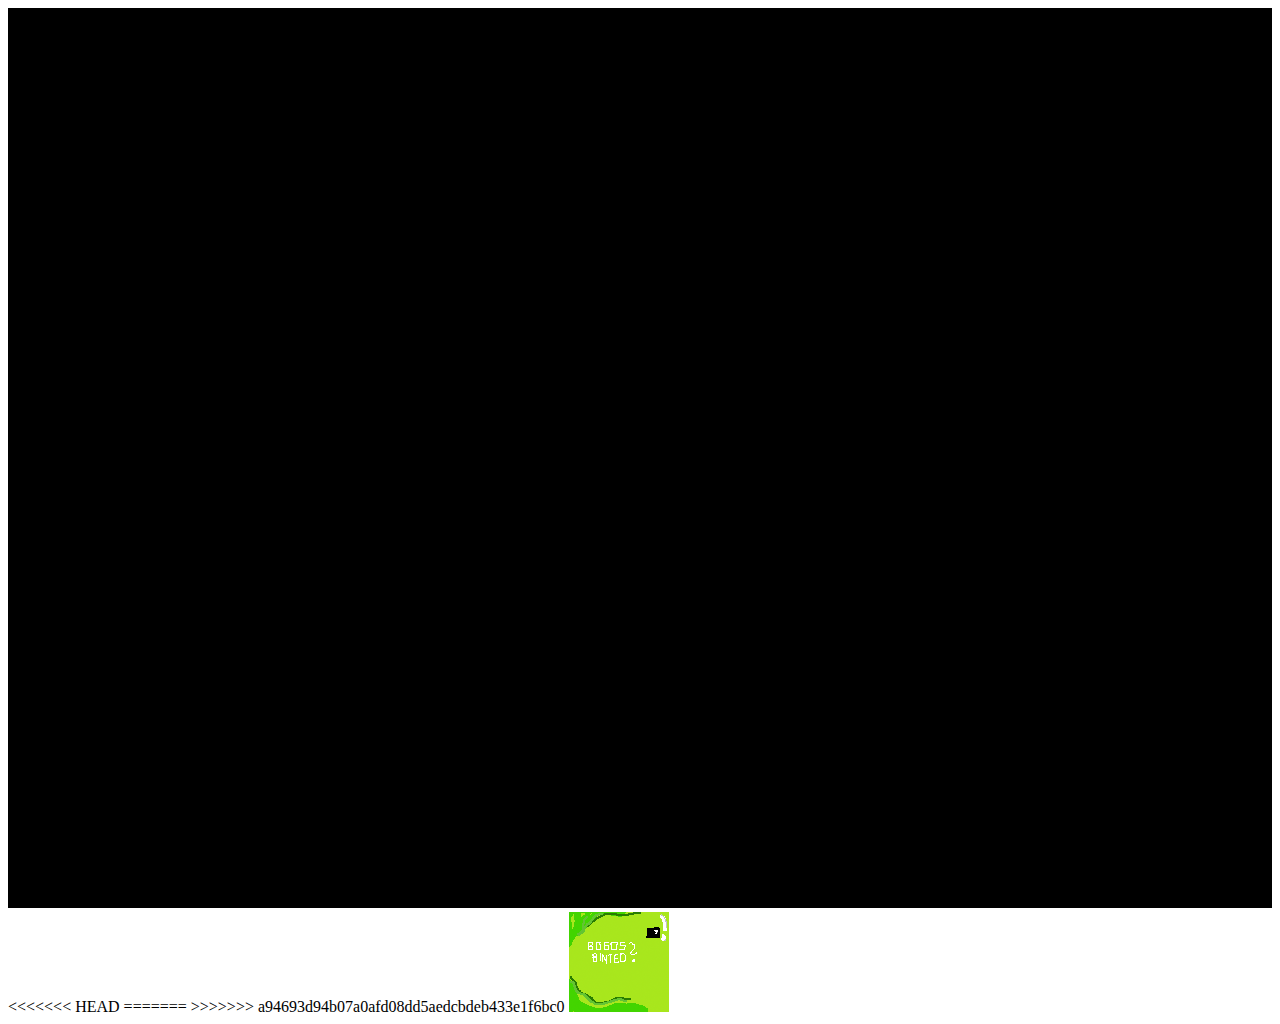
==== craneKick/index.html @ 206f23d3 "Merge branch 'main' of https://github.com/amos-py/craneKick" ====
<!DOCTYPE html>
<html>
    <head>
        <meta charset="UTF-8">
        <title></title>
        <link rel="stylesheet" href="Code/style.css">
        <script src="Code/variables.js" defer></script>
        <script src="Code/sprite.js"></script>
        <script src="Code/functions.js" defer></script>
        <script src="Code/code.js" defer></script>

    </head>
    <body>
        <canvas id="canvasRoom"> </canvas>
        
        <!-- Audio -->
        <audio id = "audioJump" src="Audio/audioJump.mp3"></audio>
<<<<<<< HEAD
=======
        <audio id = "vine-boom" src="Audio/vine-boom.mp3"></audio>
>>>>>>> a94693d94b07a0afd08dd5aedcbdeb433e1f6bc0
        <audio id = "ohYeah" src="Audio/ohYeah.mp3"></audio>
        <img id = "bogosBinted" src="Art/Characters/bogosBinted.png" alt="Bogos Binted?">
    </body>
</html>
---- craneKick/Code/style.css ----
body {
    overflow: hidden;
}

canvas {
    width: 100%;
    height: 100vh;
    }
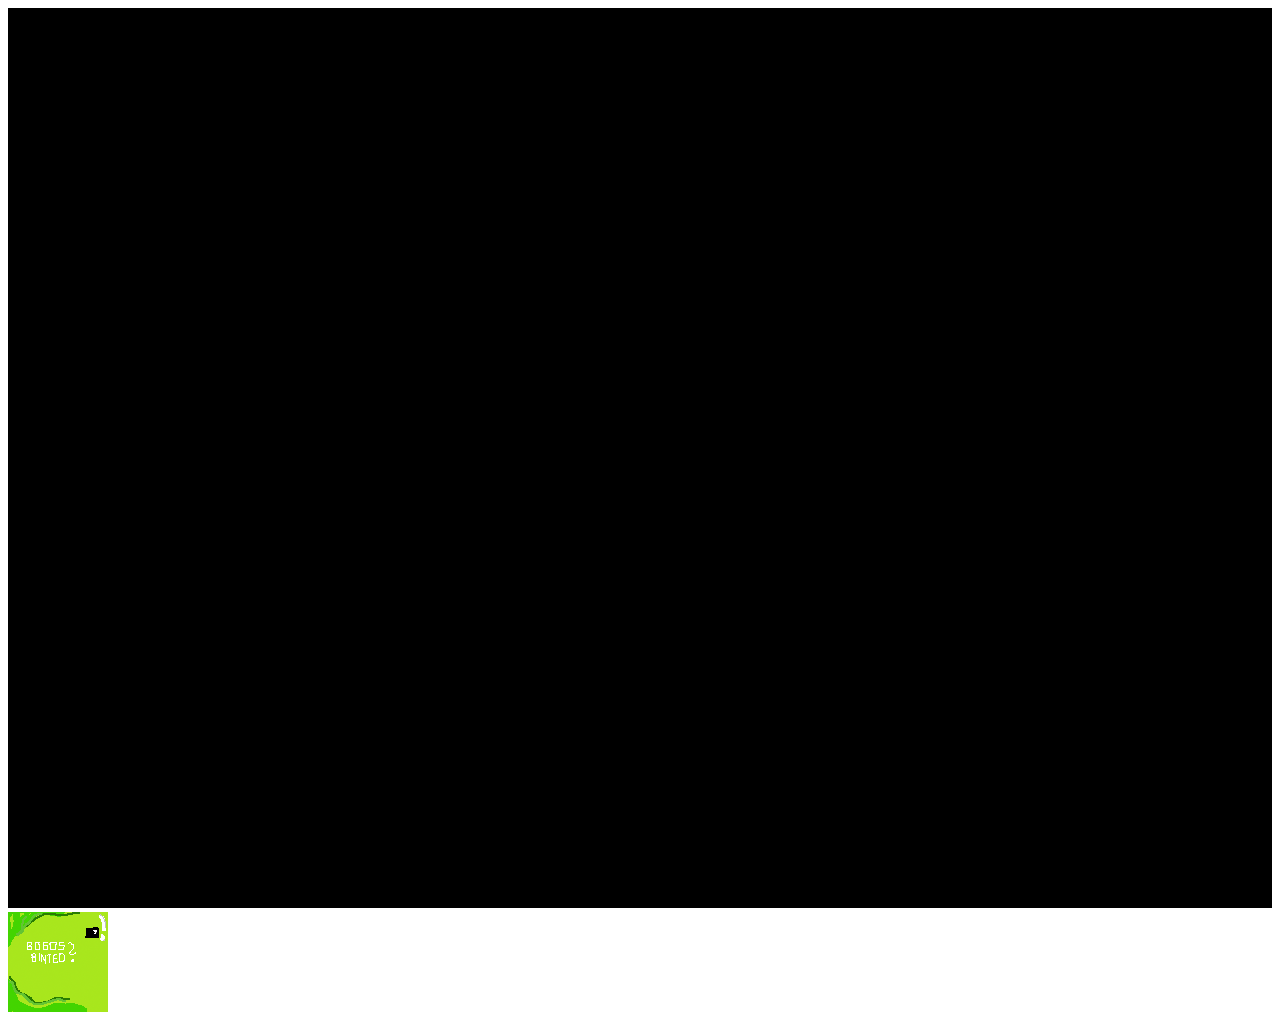
==== commit 6024f373: "?" ====
--- a/craneKick/index.html
+++ b/craneKick/index.html
@@ -15,10 +15,6 @@
         
         <!-- Audio -->
         <audio id = "audioJump" src="Audio/audioJump.mp3"></audio>
-<<<<<<< HEAD
-=======
-        <audio id = "vine-boom" src="Audio/vine-boom.mp3"></audio>
->>>>>>> a94693d94b07a0afd08dd5aedcbdeb433e1f6bc0
         <audio id = "ohYeah" src="Audio/ohYeah.mp3"></audio>
         <img id = "bogosBinted" src="Art/Characters/bogosBinted.png" alt="Bogos Binted?">
     </body>
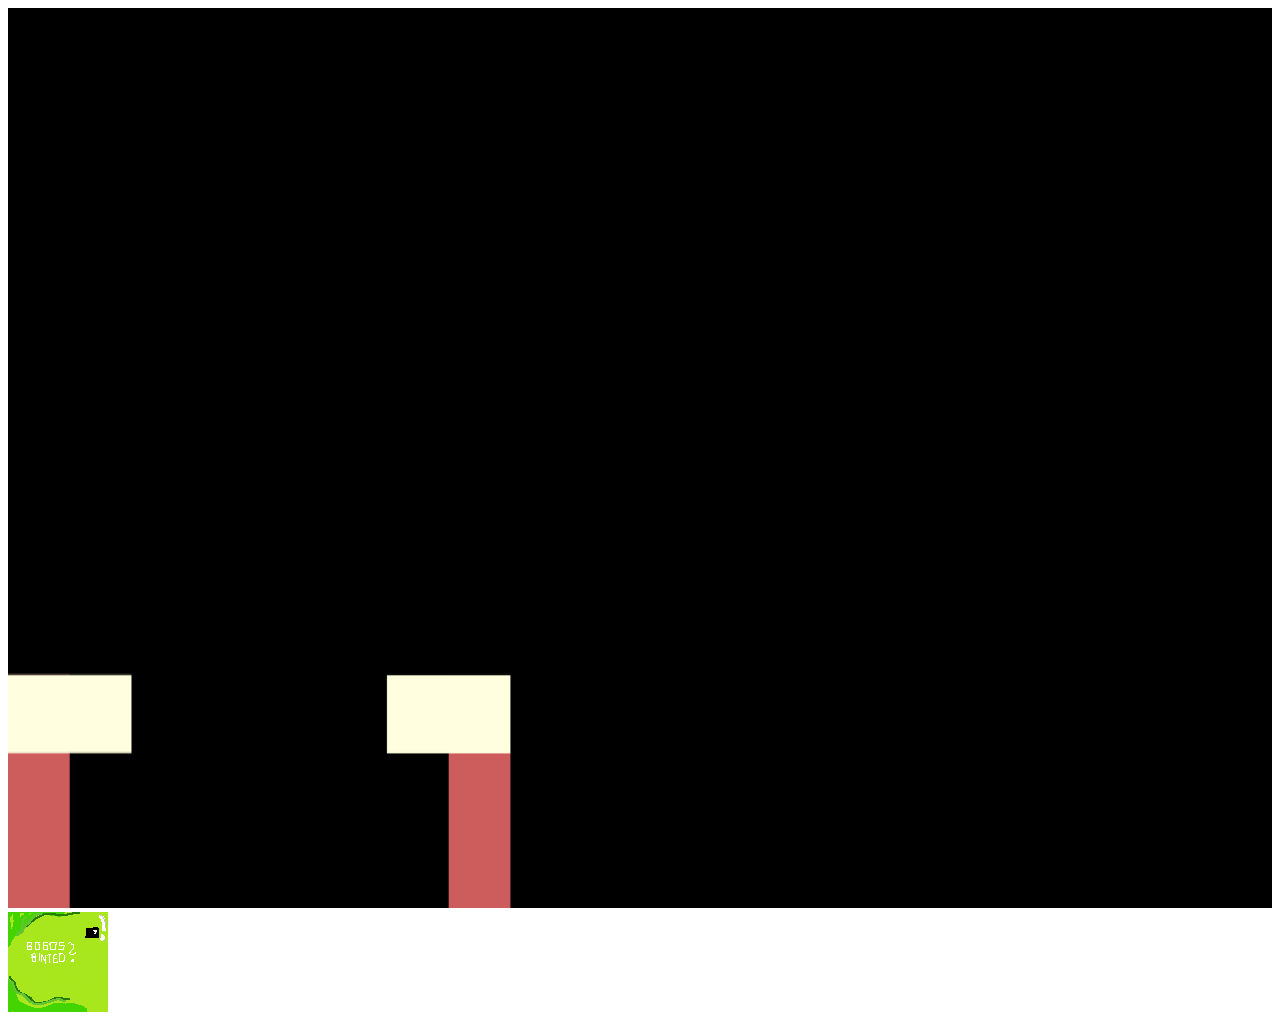
==== commit 83483fbc: "crusty doulbe jump script" ====
--- a/craneKick/index.html
+++ b/craneKick/index.html
@@ -16,6 +16,7 @@
         <!-- Audio -->
         <audio id = "audioJump" src="Audio/audioJump.mp3"></audio>
         <audio id = "ohYeah" src="Audio/ohYeah.mp3"></audio>
+        <audio id = "vine-boom" src="Audio/vine-boom.mp3"></audio>
         <img id = "bogosBinted" src="Art/Characters/bogosBinted.png" alt="Bogos Binted?">
     </body>
 </html>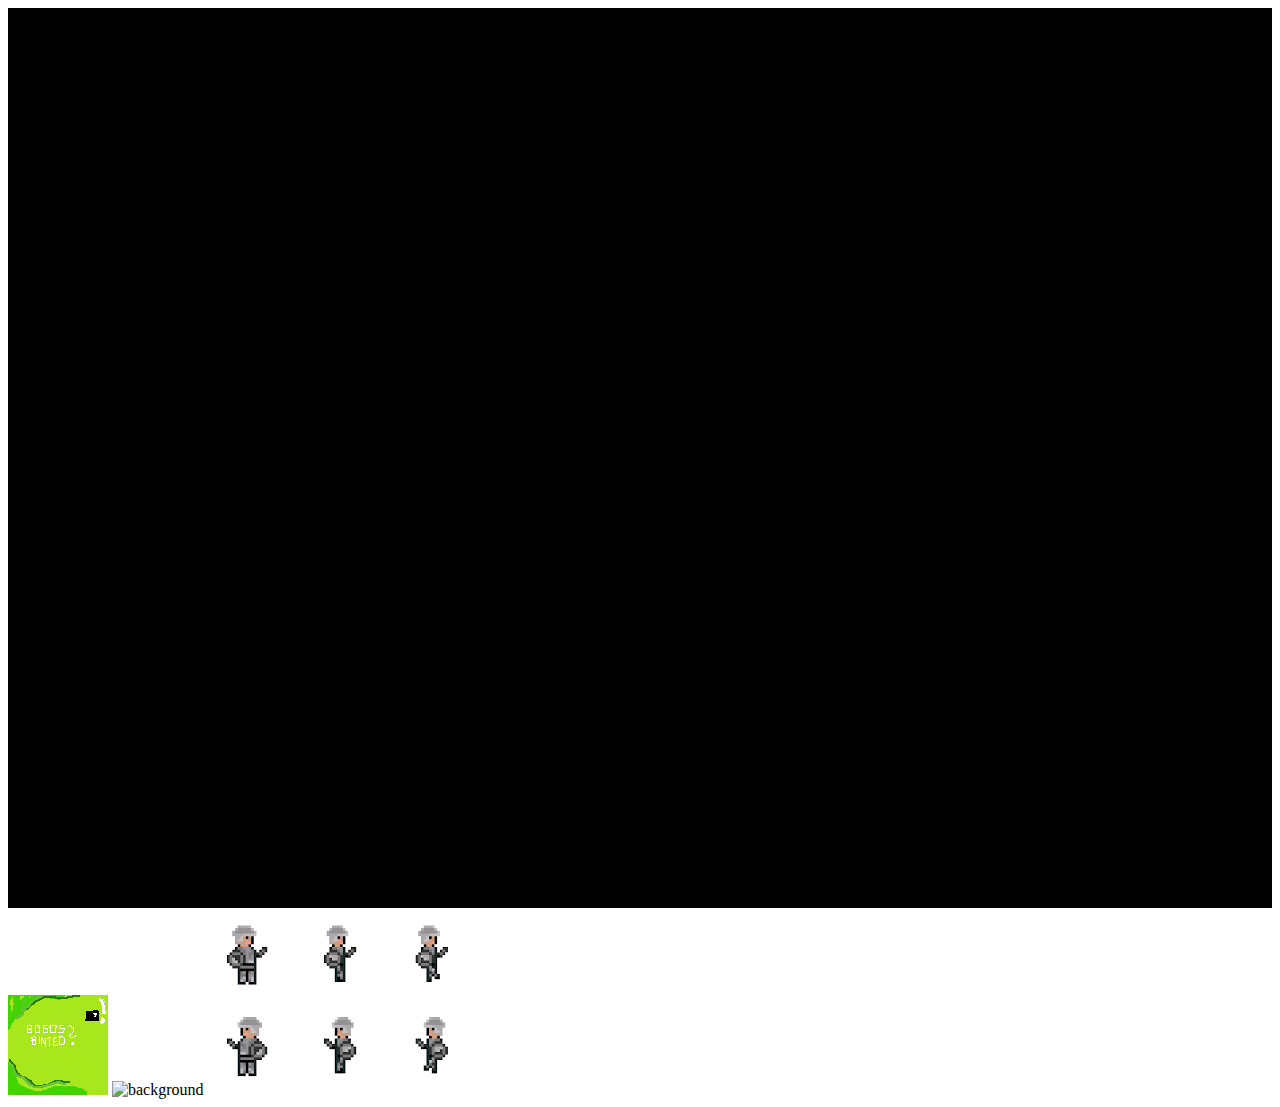
==== commit 011ce1e2: "Små fixes" ====
--- a/craneKick/index.html
+++ b/craneKick/index.html
@@ -18,5 +18,7 @@
         <audio id = "ohYeah" src="Audio/ohYeah.mp3"></audio>
         <audio id = "vine-boom" src="Audio/vine-boom.mp3"></audio>
         <img id = "bogosBinted" src="Art/Characters/bogosBinted.png" alt="Bogos Binted?">
+        <img id = "background" src="Art/Rooms/Limeroom_Concept.png" alt="background">
+        <img id = "sprite1" src="Art/Characters/sprite1.png" alt="sprite1">
     </body>
 </html>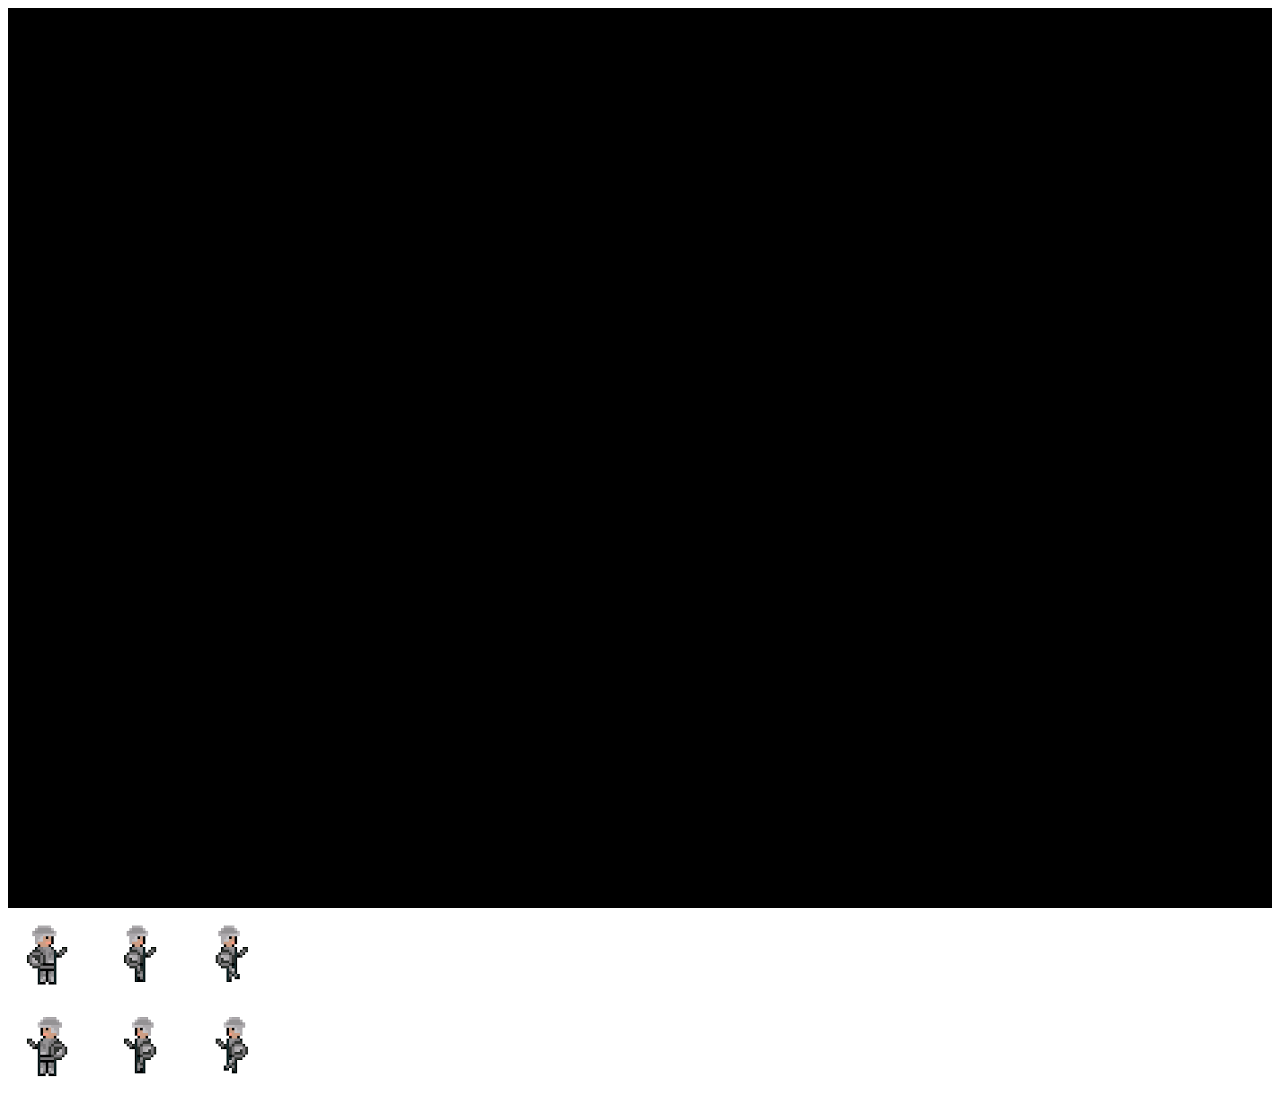
==== commit cbd3ab73: "clean" ====
--- a/craneKick/index.html
+++ b/craneKick/index.html
@@ -17,8 +17,8 @@
         <audio id = "audioJump" src="Audio/audioJump.mp3"></audio>
         <audio id = "ohYeah" src="Audio/ohYeah.mp3"></audio>
         <audio id = "vine-boom" src="Audio/vine-boom.mp3"></audio>
-        <img id = "bogosBinted" src="Art/Characters/bogosBinted.png" alt="Bogos Binted?">
-        <img id = "background" src="Art/Rooms/Limeroom_Concept.png" alt="background">
+
+        <!-- Image -->
         <img id = "sprite1" src="Art/Characters/sprite1.png" alt="sprite1">
     </body>
 </html>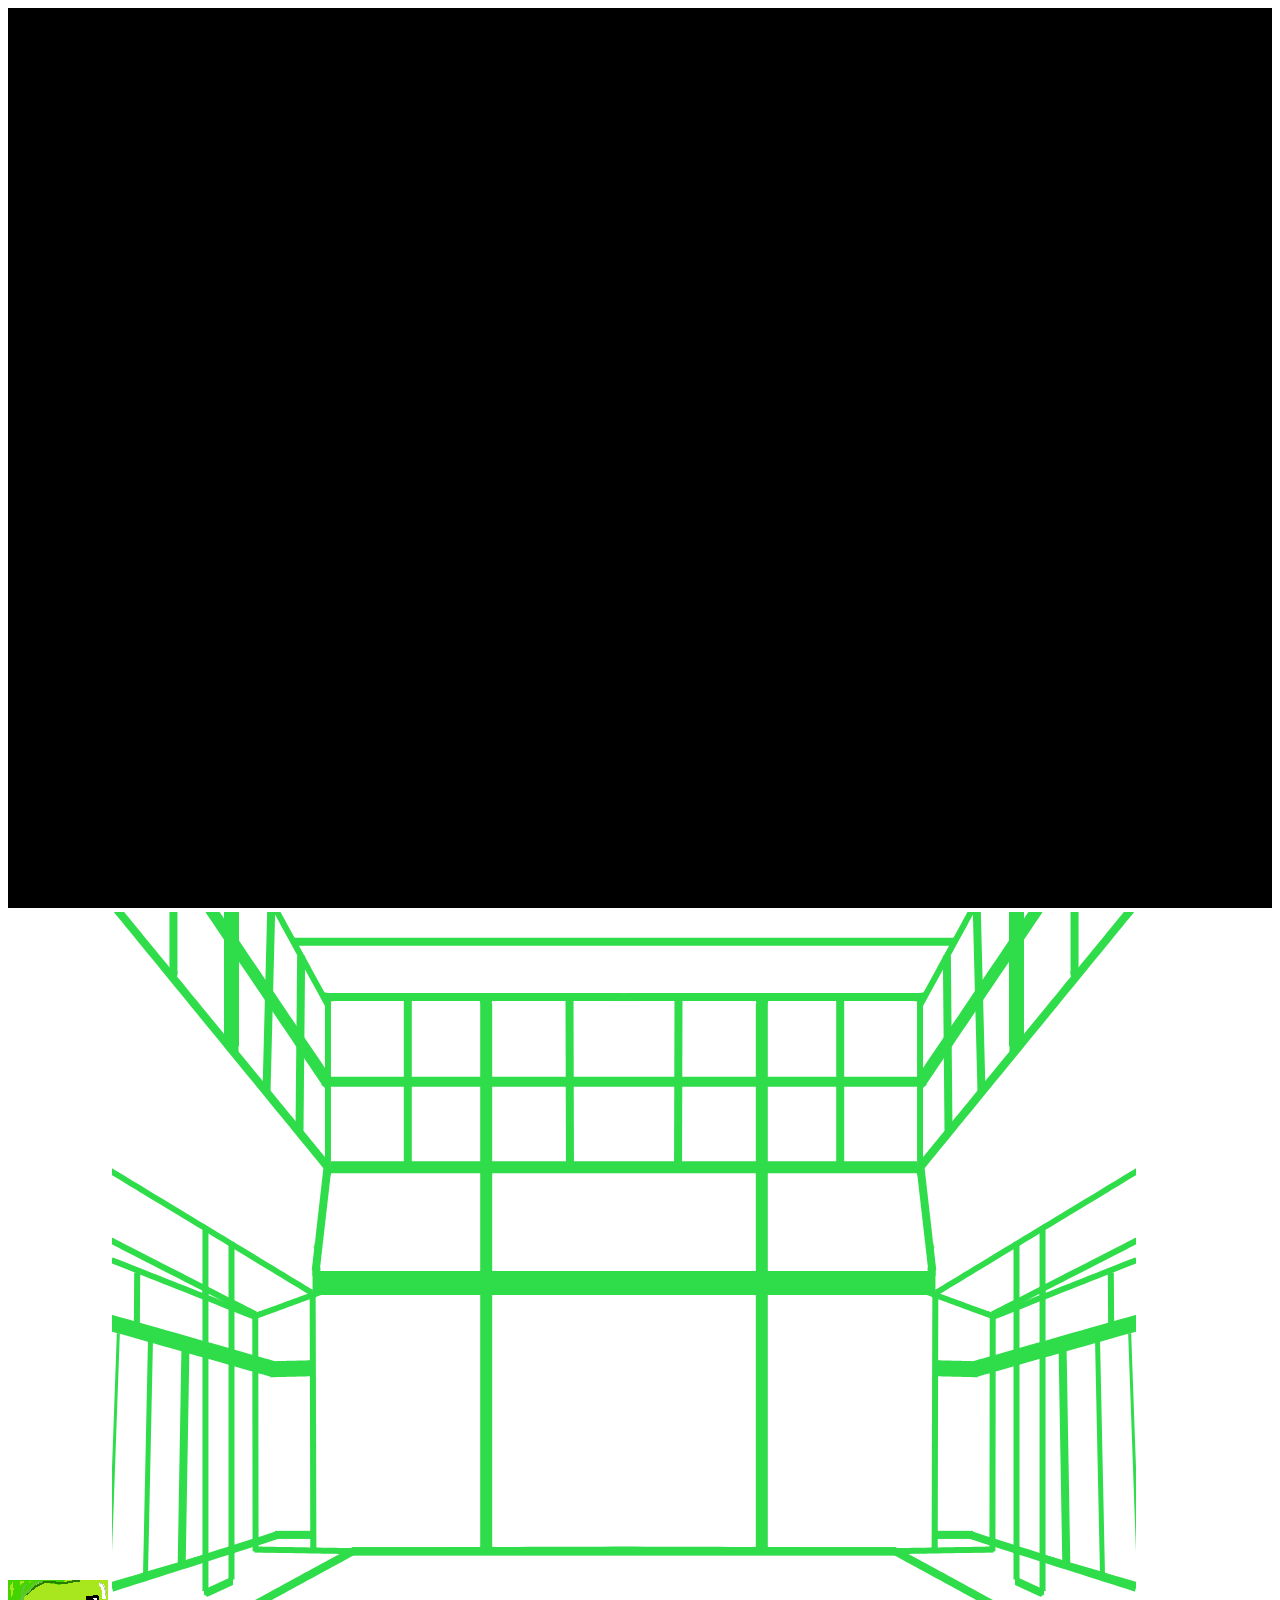
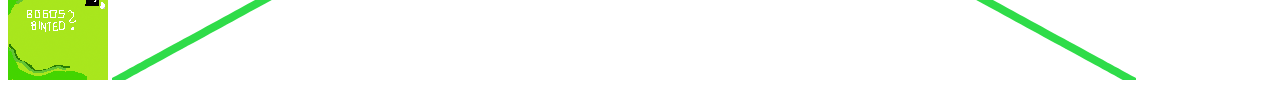
==== commit c9a307c6: "room add" ====
--- a/craneKick/index.html
+++ b/craneKick/index.html
@@ -17,8 +17,7 @@
         <audio id = "audioJump" src="Audio/audioJump.mp3"></audio>
         <audio id = "ohYeah" src="Audio/ohYeah.mp3"></audio>
         <audio id = "vine-boom" src="Audio/vine-boom.mp3"></audio>
-
-        <!-- Image -->
-        <img id = "sprite1" src="Art/Characters/sprite1.png" alt="sprite1">
+        <img id = "bogosBinted" src="Art/Characters/bogosBinted.png" alt="Bogos Binted?">
+        <img id = "roomLimeroom" src="Art/Rooms/roomLimeroom.png" alt="limeRoom">
     </body>
 </html>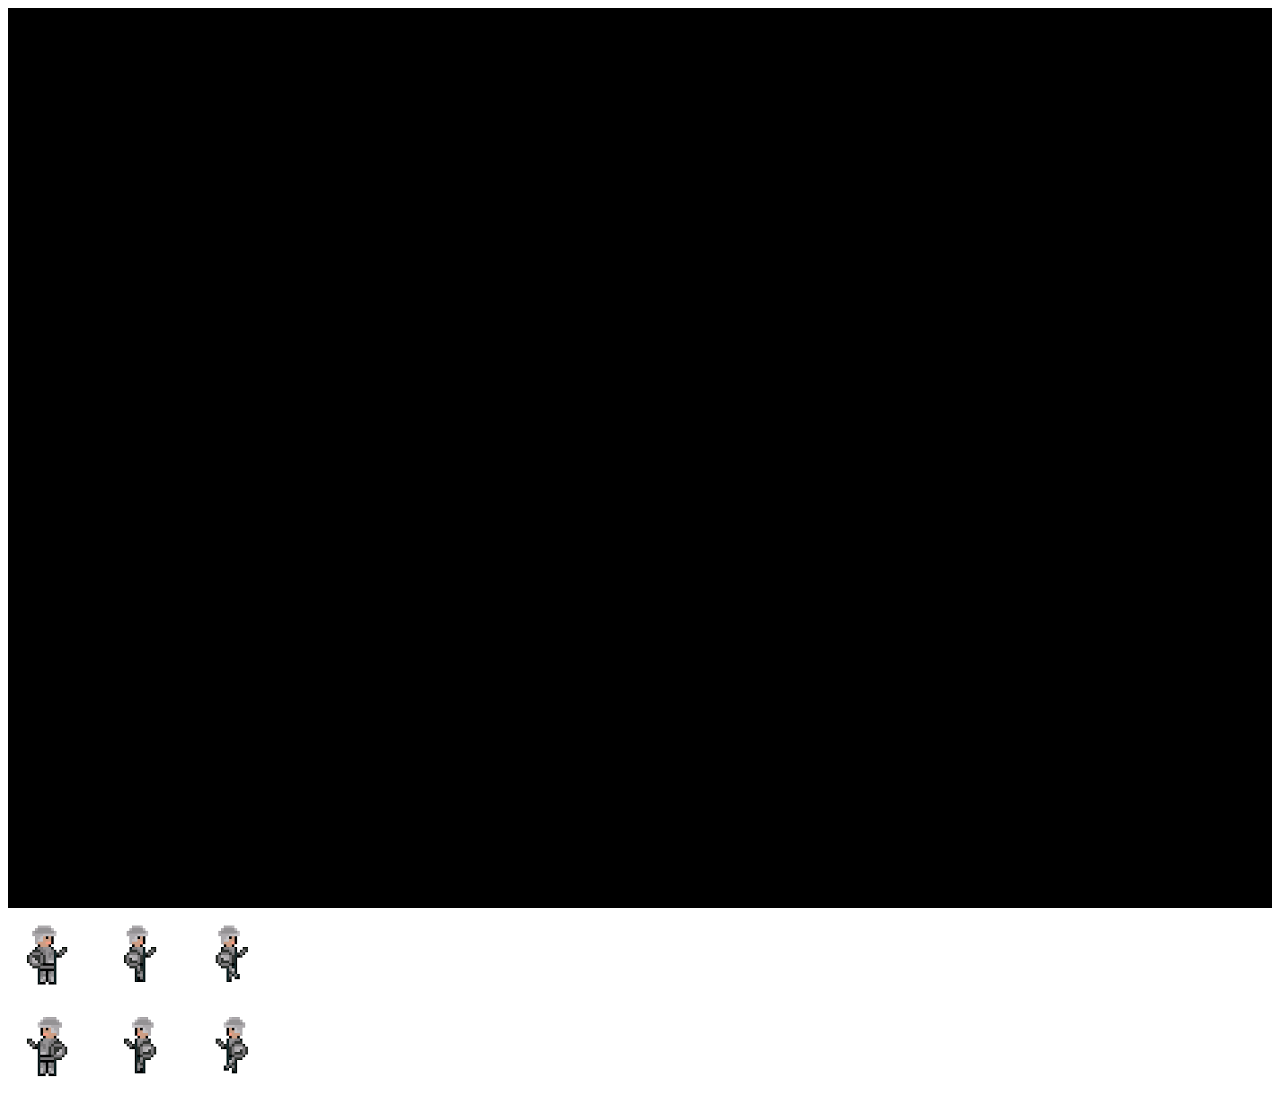
==== commit 90f5c18f: "Merge branch 'main' of https://github.com/amos-py/craneKick   pog" ====
--- a/craneKick/index.html
+++ b/craneKick/index.html
@@ -17,7 +17,8 @@
         <audio id = "audioJump" src="Audio/audioJump.mp3"></audio>
         <audio id = "ohYeah" src="Audio/ohYeah.mp3"></audio>
         <audio id = "vine-boom" src="Audio/vine-boom.mp3"></audio>
-        <img id = "bogosBinted" src="Art/Characters/bogosBinted.png" alt="Bogos Binted?">
-        <img id = "roomLimeroom" src="Art/Rooms/roomLimeroom.png" alt="limeRoom">
+
+        <!-- Image -->
+        <img id = "sprite1" src="Art/Characters/sprite1.png" alt="sprite1">
     </body>
 </html>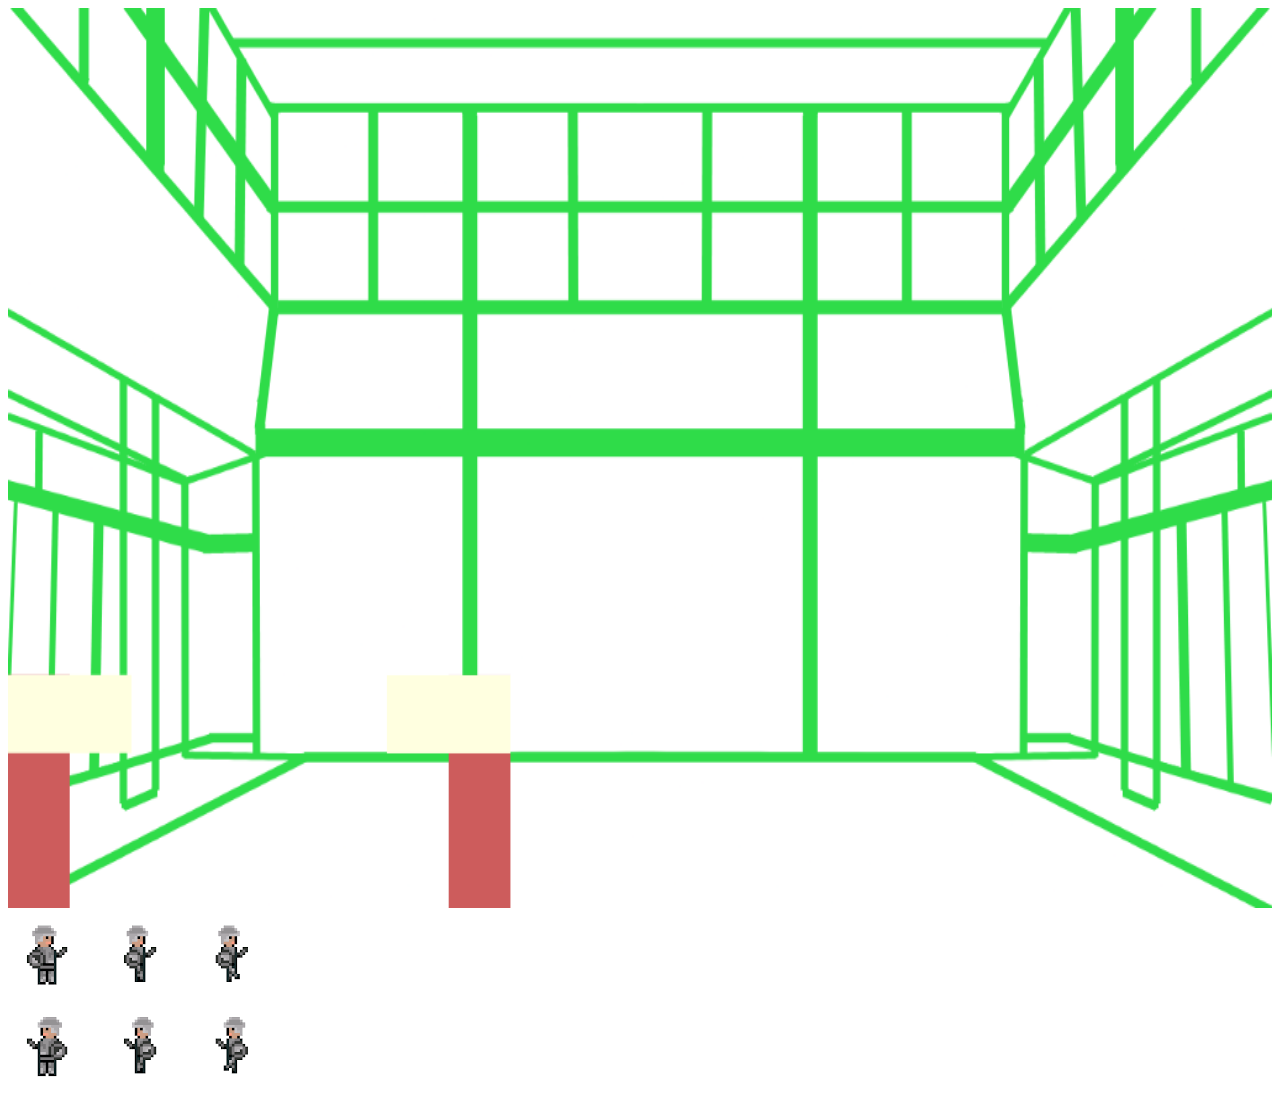
==== commit 53b5b8dd: "ui" ====
--- a/craneKick/index.html
+++ b/craneKick/index.html
@@ -7,9 +7,10 @@
         <script src="Code/variables.js" defer></script>
         <script src="Code/sprite.js"></script>
         <script src="Code/functions.js" defer></script>
+        <script src="Code/ui.js" defer></script>
         <script src="Code/code.js" defer></script>
 
-    </head>
+    </head> 
     <body>
         <canvas id="canvasRoom"> </canvas>
         
